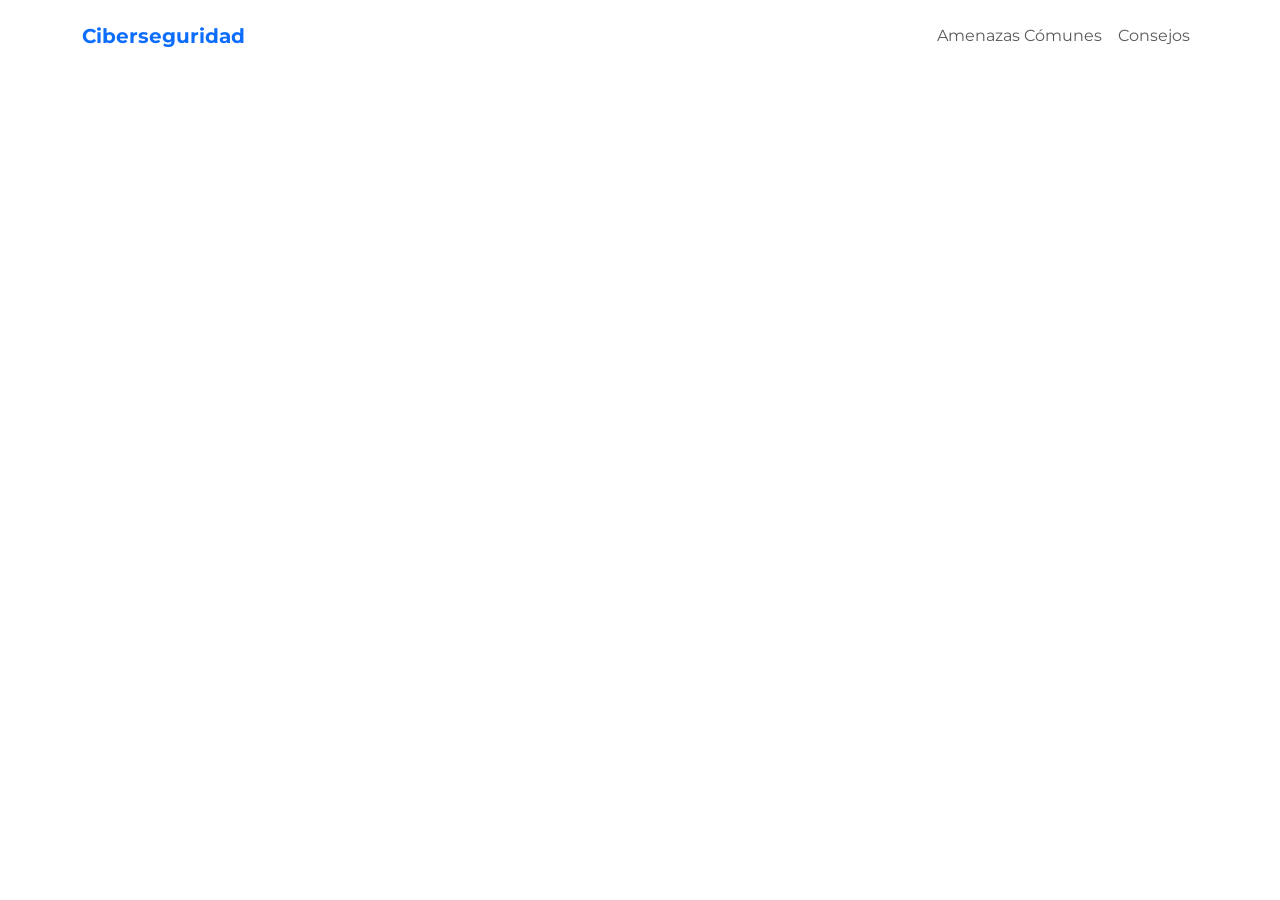
==== amenazas.html @ fb27cf99 "avance index - contenido agregado" ====
<!DOCTYPE html>
<html lang="es">
<head>
    <meta charset="UTF-8">
    <meta name="viewport" content="width=device-width, initial-scale=1.0">
    <title>Ciberseguridad</title>
    <!-- CDN: bootstrap -->
    <link href="https://cdn.jsdelivr.net/npm/bootstrap@5.3.7/dist/css/bootstrap.min.css" rel="stylesheet" integrity="sha384-LN+7fdVzj6u52u30Kp6M/trliBMCMKTyK833zpbD+pXdCLuTusPj697FH4R/5mcr" crossorigin="anonymous">
    <script src="https://cdn.jsdelivr.net/npm/bootstrap@5.3.7/dist/js/bootstrap.bundle.min.js" integrity="sha384-ndDqU0Gzau9qJ1lfW4pNLlhNTkCfHzAVBReH9diLvGRem5+R9g2FzA8ZGN954O5Q" crossorigin="anonymous"></script>
    <!-- CDN: google fonts - montserrat-->
    <link rel="preconnect" href="https://fonts.googleapis.com">
    <link rel="preconnect" href="https://fonts.gstatic.com" crossorigin>
    <link href="https://fonts.googleapis.com/css2?family=Montserrat:ital,wght@0,100..900;1,100..900&display=swap" rel="stylesheet">
    <!-- archivo CSS-->
    <link rel="stylesheet" href="style.css">
</head>
<body>
    <header>
        <!-- Barra de navegación -->
        <nav class="navbar navbar-expand-lg py-3">
            <div class="container">
                <a class="navbar-brand fw-bold text-primary" href="index.html">Ciberseguridad</a>
                <button class="navbar-toggler" type="button" data-bs-toggle="collapse" data-bs-target="#navbarNavAltMarkup" aria-controls="navbarNavAltMarkup" aria-expanded="false" aria-label="Toggle navigation">
                    <span class="navbar-toggler-icon"></span>
                </button>
                <div class="collapse navbar-collapse justify-content-end" id="navbarNavAltMarkup">
                    <div class="navbar-nav">
                        <a class="nav-link" href="amenazas.html">Amenazas Cómunes</a>
                        <a class="nav-link" href="#testimonios">Consejos</a>
                    </div>
                </div>
            </div>
        </nav>
    </header>    
</body>
---- style.css ----
.hero {
    background-image: url('img/hero.jpg');
    background-size: cover;
    width: 100%;
    height: 300px;
}

body {
    font-family: "Montserrat", sans-serif;
    font-optical-sizing: auto;
    font-weight: 400;
    font-style: normal;
}
.text-container {
    width: 65%;
}
.img-container img{
    width: 100%;
}
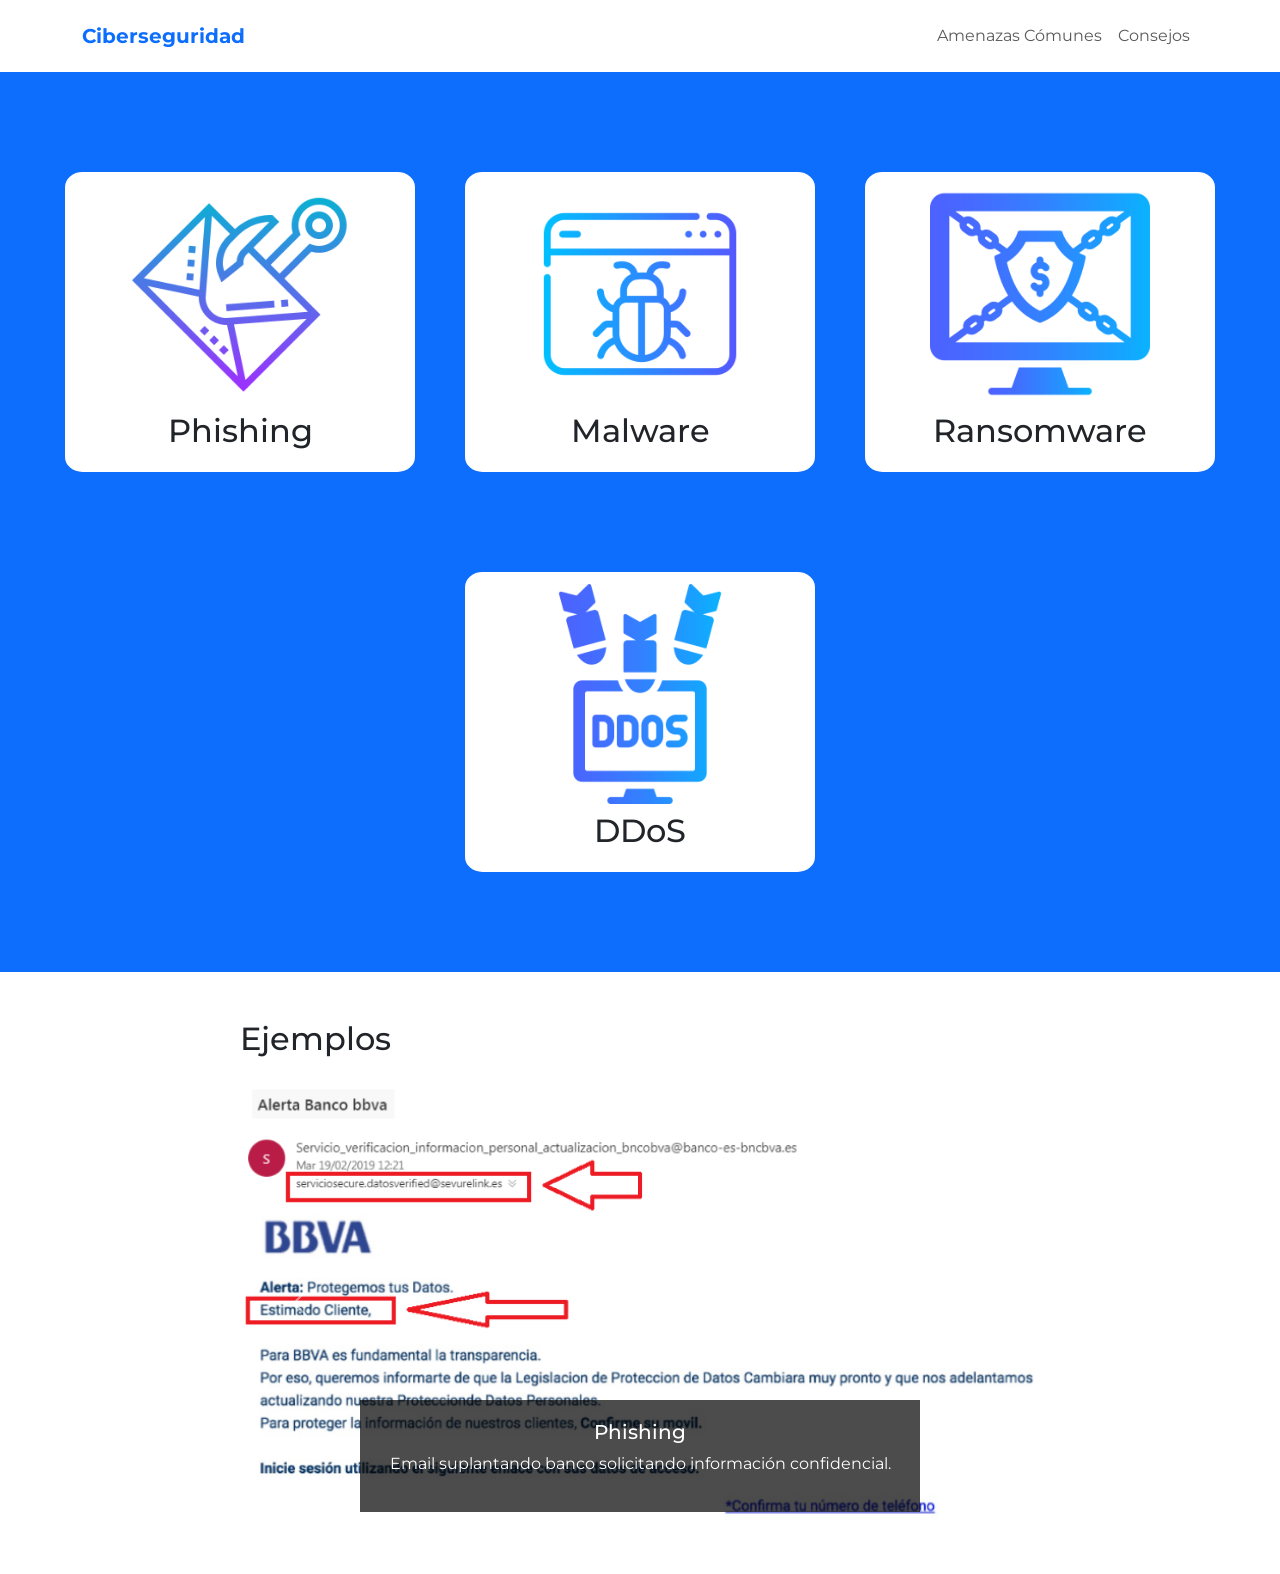
==== commit 1bc66146: "Contenido de amenazas agregados" ====
--- a/amenazas.html
+++ b/amenazas.html
@@ -4,6 +4,8 @@
     <meta charset="UTF-8">
     <meta name="viewport" content="width=device-width, initial-scale=1.0">
     <title>Ciberseguridad</title>
+    <!-- CDN: jQuery -->
+    <script src="https://code.jquery.com/jquery-3.7.1.min.js" integrity="sha256-/JqT3SQfawRcv/BIHPThkBvs0OEvtFFmqPF/lYI/Cxo=" crossorigin="anonymous"></script>
     <!-- CDN: bootstrap -->
     <link href="https://cdn.jsdelivr.net/npm/bootstrap@5.3.7/dist/css/bootstrap.min.css" rel="stylesheet" integrity="sha384-LN+7fdVzj6u52u30Kp6M/trliBMCMKTyK833zpbD+pXdCLuTusPj697FH4R/5mcr" crossorigin="anonymous">
     <script src="https://cdn.jsdelivr.net/npm/bootstrap@5.3.7/dist/js/bootstrap.bundle.min.js" integrity="sha384-ndDqU0Gzau9qJ1lfW4pNLlhNTkCfHzAVBReH9diLvGRem5+R9g2FzA8ZGN954O5Q" crossorigin="anonymous"></script>
@@ -31,5 +33,94 @@
                 </div>
             </div>
         </nav>
-    </header>    
+    </header>
+    <main>
+        <section class="amenaza bg-primary">
+            <div class="amenaza-container">
+                <div class="amenaza-card">
+                    <div class="amenaza-img">
+                        <img src="img/phishing.png" alt="phishing">
+                    </div>
+                    <div class="amenaza-content">
+                        <h2>Phishing</h2>
+                        <p>Los ataques de phishing son mensajes de correo electrónico, texto o voz que engañan a los usuarios para que descarguen malware, compartan información confidencial o envíen fondos a las personas equivocadas.</p>
+                    </div>
+                </div>
+                <div class="amenaza-card">
+                    <div class="amenaza-img">
+                        <img src="img/malware.png" alt="malware">
+                    </div>
+                    <div class="amenaza-content">
+                        <h2>Malware</h2>
+                        <p>El malware, abreviatura de "software malicioso", es cualquier código de software o programa informático que se escribe de manera intencionada para dañar un sistema informático o a sus usuarios. Casi todos los ciberataques modernos implican algún tipo de malware.</p>
+                    </div>
+                </div>
+                <div class="amenaza-card">
+                    <div class="amenaza-img">
+                        <img src="img/ransomware.png" alt="ransomware">
+                    </div>
+                    <div class="amenaza-content">
+                        <h2>Ransomware</h2>
+                        <p>El ransomware es un tipo de malware que encripta los datos o el dispositivo de una víctima y amenaza con mantenerlos encriptados, o algo peor, a menos que la víctima pague un rescate al atacante.</p>
+                    </div>
+                </div>
+                <div class="amenaza-card">
+                    <div class="amenaza-img">
+                        <img src="img/ddos.png" alt="DDoS">
+                    </div>
+                    <div class="amenaza-content">
+                        <h2>DDoS</h2>
+                        <p>Un ataque DDoS intenta colapsar un servidor, un sitio web o una red sobrecargándolos de tráfico, normalmente procedente de una botnet, una red de sistemas distribuidos que secuestra mediante el uso de malware y operaciones remotas controladas.</p>
+                    </div>
+                </div>    
+            </div>
+        </section>
+        <section class="ejemplos">
+            <h2 class="mt-5 mb-3">Ejemplos</h2>
+            <div class="carrusel">
+
+                <div id="carouselExampleAutoplaying" class="carousel slide" data-bs-ride="carousel">
+                    <div class="carousel-inner">
+                        <div class="carousel-item active">
+                            <img src="img/phishing_example.png" class="d-block w-100" alt="...">
+                            <div class="carousel-caption d-none d-md-block">
+                                <h5>Phishing</h5>
+                                <p>Email suplantando banco solicitando información confidencial.</p>
+                            </div>
+                        </div>
+                        <div class="carousel-item">
+                            <img src="img/malware_example.webp" class="d-block w-100" alt="...">
+                            <div class="carousel-caption d-none d-md-block">
+                                <h5>Malware</h5>
+                                <p>Email suplantando ente fiscal solicitando descargar contenido desconocido.</p>
+                            </div>
+                        </div>
+                        <div class="carousel-item">
+                            <img src="img/ransomware_example.png" class="d-block w-100" alt="...">
+                            <div class="carousel-caption d-none d-md-block">
+                                <h5>Ransomware</h5>
+                                <p>Mensaje que muestra que los archivos fueron encriptados.</p>
+                            </div>
+                        </div>
+                        <div class="carousel-item">
+                            <img src="img/ddos_example.png" class="d-block w-100" alt="...">
+                            <div class="carousel-caption d-none d-md-block">
+                                <h5>Ataque DDoS</h5>
+                                <p>Diagrama de arquitectura para realizar ataques DDoS.</p>
+                            </div>
+                        </div>
+                    </div>
+                    <button class="carousel-control-prev" type="button" data-bs-target="#carouselExampleAutoplaying" data-bs-slide="prev">
+                        <span class="carousel-control-prev-icon" aria-hidden="true"></span>
+                        <span class="visually-hidden">Previous</span>
+                    </button>
+                    <button class="carousel-control-next" type="button" data-bs-target="#carouselExampleAutoplaying" data-bs-slide="next">
+                        <span class="carousel-control-next-icon" aria-hidden="true"></span>
+                        <span class="visually-hidden">Next</span>
+                    </button>
+                </div>
+            </div>
+        </section>
+    </main>
+    <script src="scripts.js"></script>    
 </body>
--- a/style.css
+++ b/style.css
@@ -16,4 +16,86 @@
 }
 .img-container img{
     width: 100%;
+}
+
+.amenaza {
+    display: flex;
+    justify-content: center;
+    align-items: center;
+    height: auto;
+}
+.amenaza-container {
+    position: relative;
+    display: flex;
+    justify-content: center;
+    align-items: center;
+    flex-wrap: wrap;
+    gap: 100px 50px;
+    padding: 100px 50px;
+}
+.amenaza-card {
+    position: relative;
+    display: flex;
+    justify-content: center;
+    align-items: flex-start;
+    width: 350px;
+    height: 300px;
+    background-color: #fff;
+    border-radius: 5%;
+    transition: 0.3s ;
+}
+
+.amenaza-card:hover {
+    height: 450px;
+}
+.amenaza-img {
+    display: flex;
+    justify-content: center;
+    position: absolute;
+    top: 12px;
+    width: 300px;
+    height: 220px;
+    background: #fff;
+    border-radius: 5%;
+    transition: 0.3s;
+}
+.amenaza-card:hover .amenaza-img {
+    top: -32px;
+    scale: 60%;
+}
+.amenaza-img img {
+    width: auto;
+    height: 100%;
+    margin: 0 auto;
+    object-fit: cover;
+}
+.amenaza-content {
+    position: absolute;
+    top: 240px;
+    width: 100%;
+    padding: 0 30px;
+    height: 38px;
+    overflow: hidden;
+    text-align: center;
+    transition: 0.3s;
+}
+.amenaza-card:hover .amenaza-content {
+    height: 260px;
+    top: 155px;
+}
+
+.ejemplos {
+    max-width: 800px;
+    margin: 0 auto;
+}
+.ejemplos .carrusel {
+    height: 500px;
+    overflow: hidden;
+} 
+.ejemplos img {
+    object-fit: cover;
+}
+
+.carousel-caption {
+    background-color: rgba(0, 0, 0, 70%);
 }
